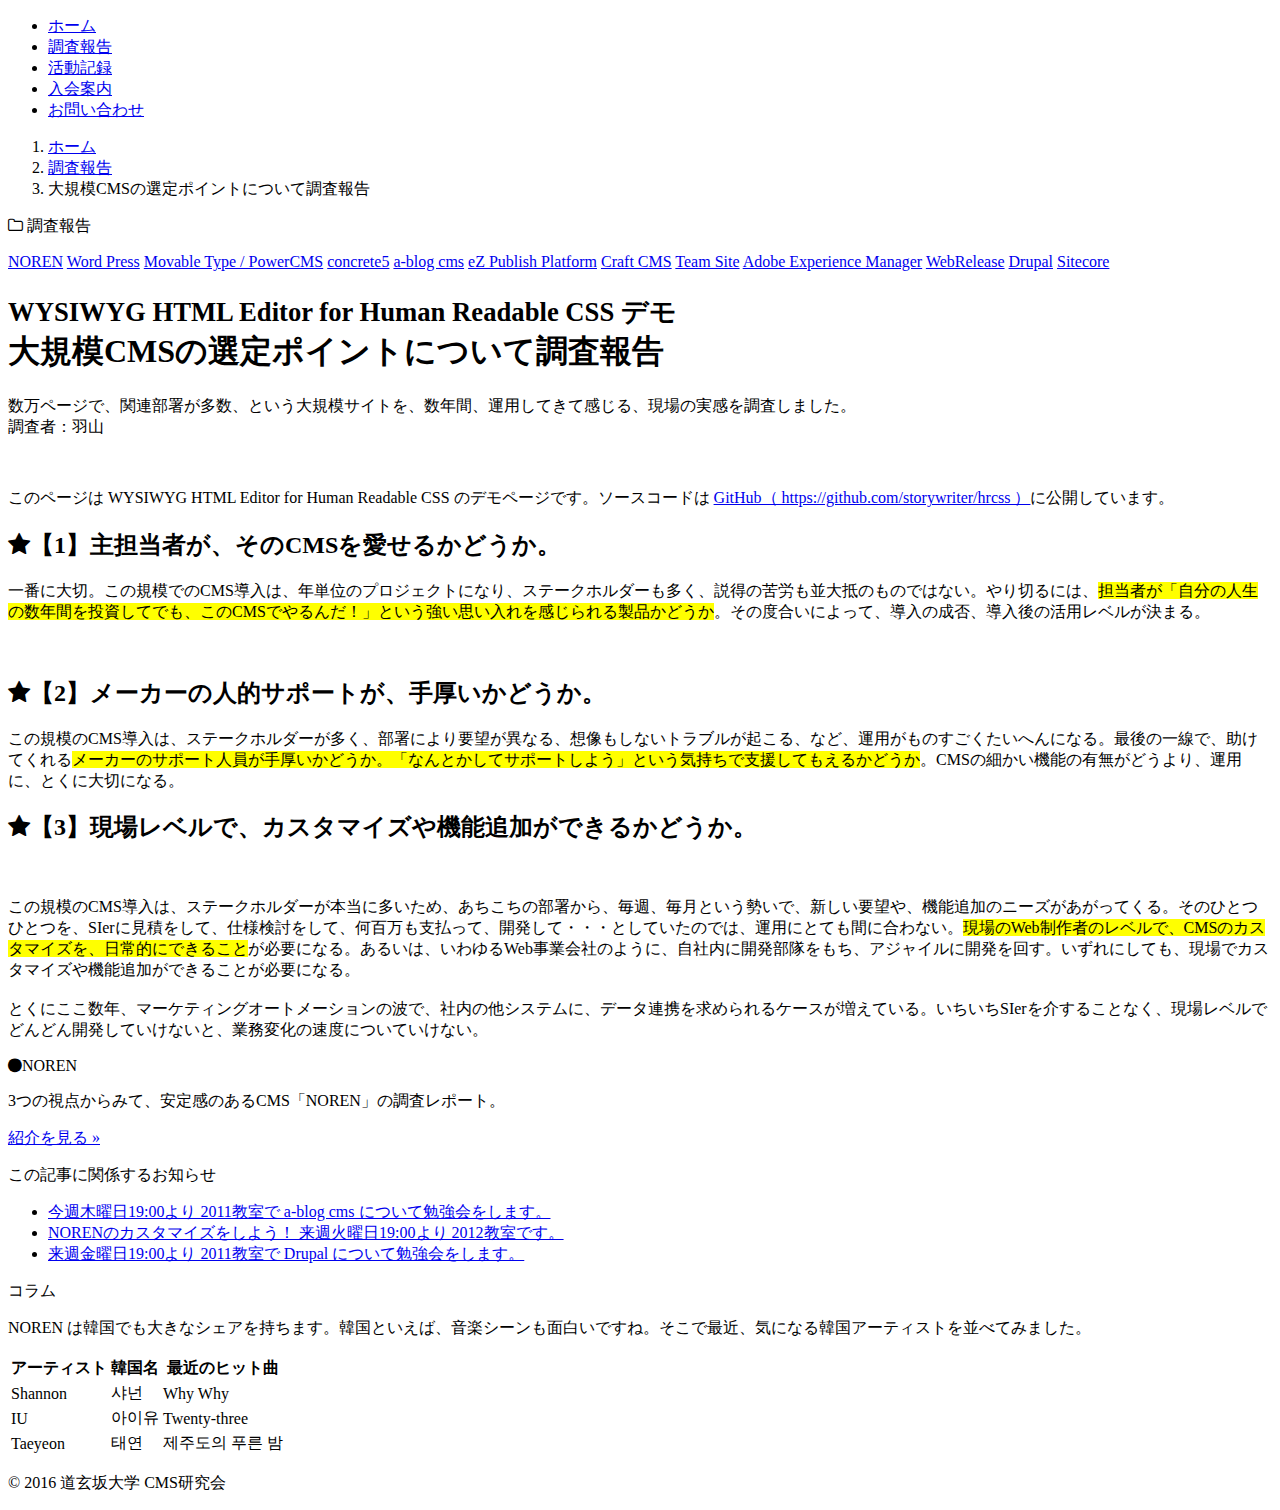
==== src/index.html @ fd547f9a "ユーザーコンポーネントを、そのままコンポーネント集として見えるように整えた" ====
<!DOCTYPE html>
<html lang="ja">
<head>
	<meta charset="utf-8">
	<meta http-equiv="X-UA-Compatible" content="IE=edge,chrome=1">
	<meta name="viewport" content="width=device-width, initial-scale=1"><!-- user-scalable=no は指定しない。ピンチアウトができないと、縮小された画像などの文字が潰れたとき、情報を得るすべがなくなる -->
	<meta name="description" content="">
	<meta name="keywords" content=""><!-- meta keywords は、現在はSEO効果は無いため、空にするか、ターゲットキーワード1つにする -->
	<title>Human Readable CSS</title>

	<!-- ファビコン -->
	<link href="/favicon.ico" rel="shortcut icon" type="image/vnd.microsoft.icon">

	<!-- 依存ライブラリの読み込み -->
	<!-- jQuery -->
	<script src="https://ajax.googleapis.com/ajax/libs/jquery/1.11.3/jquery.min.js"></script>

	<!-- jQuery UI -->
	<link rel="stylesheet" href="https://ajax.googleapis.com/ajax/libs/jqueryui/1.11.4/themes/smoothness/jquery-ui.css">
	<script src="https://ajax.googleapis.com/ajax/libs/jqueryui/1.11.4/jquery-ui.min.js"></script>

	<!-- Bootstrap -->
	<!-- Latest compiled and minified CSS -->
	<link rel="stylesheet" href="https://maxcdn.bootstrapcdn.com/bootstrap/3.3.6/css/bootstrap.min.css" integrity="sha384-1q8mTJOASx8j1Au+a5WDVnPi2lkFfwwEAa8hDDdjZlpLegxhjVME1fgjWPGmkzs7" crossorigin="anonymous">
	<!-- Optional theme -->
	<link rel="stylesheet" href="https://maxcdn.bootstrapcdn.com/bootstrap/3.3.6/css/bootstrap-theme.min.css" integrity="sha384-fLW2N01lMqjakBkx3l/M9EahuwpSfeNvV63J5ezn3uZzapT0u7EYsXMjQV+0En5r" crossorigin="anonymous">
	<!-- Latest compiled and minified JavaScript -->
	<script src="https://maxcdn.bootstrapcdn.com/bootstrap/3.3.6/js/bootstrap.min.js" integrity="sha384-0mSbJDEHialfmuBBQP6A4Qrprq5OVfW37PRR3j5ELqxss1yVqOtnepnHVP9aJ7xS" crossorigin="anonymous"></script>

	<!-- Font Awesome -->
	<link rel="stylesheet" href="https://maxcdn.bootstrapcdn.com/font-awesome/4.5.0/css/font-awesome.min.css">



	<!-- Human Readable CSS -->
	<link rel="stylesheet" href="css/hrcss-wysiwyg-editor.css">
	<script>jQuery.noConflict();</script>
	<script src="js/hrcss-wysiwyg-editor.js"></script>

</head>

<body>
<div class="container">

  <!-- Site Header -->
  <div class="masthead">
    <nav>
      <ul class="nav nav-justified">
        <li><a href="#">ホーム</a></li>
        <li class="active"><a href="#">調査報告</a></li>
        <li><a href="#">活動記録</a></li>
        <li><a href="#">入会案内</a></li>
        <li><a href="#">お問い合わせ</a></li>
      </ul>
    </nav>
  </div>


  <!-- Layout -->
  <nav>
    <ol class="breadcrumb">
      <li><a href="#">ホーム</a></li>
      <li><a href="#">調査報告</a></li>
      <li class="active">大規模CMSの選定ポイントについて調査報告</li>
    </ol>
  </nav>


  <!-- Layout -->
  <div class="row">


    <div class="col-sm-3 sidebar">

      <nav>
        <p class="lead nav-title"><i class="fa fa-folder-o"></i> 調査報告</p>
        <div class="list-group">
          <a href="#" class="list-group-item active">NOREN</a>
          <a href="#" class="list-group-item">Word Press</a>
          <a href="#" class="list-group-item">Movable Type / PowerCMS</a>
          <a href="#" class="list-group-item">concrete5</a>
          <a href="#" class="list-group-item">a-blog cms</a>
          <a href="#" class="list-group-item">eZ Publish Platform</a>
          <a href="#" class="list-group-item">Craft CMS</a>
          <a href="#" class="list-group-item">Team Site</a>
          <a href="#" class="list-group-item">Adobe Experience Manager</a>
          <a href="#" class="list-group-item">WebRelease</a>
          <a href="#" class="list-group-item">Drupal</a>
          <a href="#" class="list-group-item">Sitecore</a>
        </div><!-- / .list-group -->
      </nav>

    </div><!-- / .col-sm-3 .sidebar -->


    <div class="col-sm-8 col-sm-offset-1 main">

      <h1 class="( -editable )"><small>WYSIWYG HTML Editor for Human Readable CSS デモ</small><br>大規模CMSの選定ポイントについて調査報告</h1>
      <p class="lead ( -editable )">数万ページで、関連部署が多数、という大規模サイトを、数年間、運用してきて感じる、現場の実感を調査しました。<br>調査者：羽山</p>
      <p><img src="http://noren.jp/noren.png" alt="" class="img-responsive ( -attribute:src )"></p>
      <p class="( -editable )">このページは WYSIWYG HTML Editor for Human Readable CSS のデモページです。ソースコードは <a href="https://github.com/storywriter/hrcss" target="_blank">GitHub（ https://github.com/storywriter/hrcss ）</a>に公開しています。</p>

      <div class="row ( -wysiwyg )">

        <h2 class="text-primary ( -block )"><i class="fa fa-star ( -attribute:class )"></i><span class="( -editable )">【1】主担当者が、そのCMSを愛せるかどうか。</span></h2>


        <div class="row ( -block )">
      	  <div class="col-sm-8">
      		  <p class="( -element -editable )">一番に大切。この規模でのCMS導入は、年単位のプロジェクトになり、ステークホルダーも多く、説得の苦労も並大抵のものではない。やり切るには、<mark>担当者が「自分の人生の数年間を投資してでも、このCMSでやるんだ！」という強い思い入れを感じられる製品かどうか</mark>。その度合いによって、導入の成否、導入後の活用レベルが決まる。</p>
      	  </div>
          <div class="col-sm-4">
            <img src="http://hermie.jp/20150627-hermie/15-a-4.png" alt="" class="img-responsive ( -attribute:src )">
          </div>
      	</div>


        <h2 class="text-primary ( -block )"><i class="fa fa-star ( -attribute:class )"></i><span class="( -editable )">【2】メーカーの人的サポートが、手厚いかどうか。</span></h2>

     
        <p class="( -element -editable )">この規模のCMS導入は、ステークホルダーが多く、部署により要望が異なる、想像もしないトラブルが起こる、など、運用がものすごくたいへんになる。最後の一線で、助けてくれる<mark>メーカーのサポート人員が手厚いかどうか。「なんとかしてサポートしよう」という気持ちで支援してもえるかどうか</mark>。CMSの細かい機能の有無がどうより、運用に、とくに大切になる。</p>


        <h2 class="text-primary ( -block )"><i class="fa fa-star ( -attribute:class )"></i><span class="( -editable )">【3】現場レベルで、カスタマイズや機能追加ができるかどうか。</span></h2>

        <div class="row ( -block )">
          <div class="col-sm-4">
            <img src="http://hermie.jp/20151008-hermie/27-2.png" alt="" class="img-responsive ( -attribute:src )">
          </div>
          <div class="col-sm-8">
            <p class="( -element -editable )">この規模のCMS導入は、ステークホルダーが本当に多いため、あちこちの部署から、毎週、毎月という勢いで、新しい要望や、機能追加のニーズがあがってくる。そのひとつひとつを、SIerに見積をして、仕様検討をして、何百万も支払って、開発して・・・としていたのでは、運用にとても間に合わない。<mark>現場のWeb制作者のレベルで、CMSのカスタマイズを、日常的にできること</mark>が必要になる。あるいは、いわゆるWeb事業会社のように、自社内に開発部隊をもち、アジャイルに開発を回す。いずれにしても、現場でカスタマイズや機能追加ができることが必要になる。<br><br>とくにここ数年、マーケティングオートメーションの波で、社内の他システムに、データ連携を求められるケースが増えている。いちいちSIerを介することなく、現場レベルでどんどん開発していけないと、業務変化の速度についていけない。</p>
          </div>
        </div>


    	  <div class="panel panel-default ( -block )">
    	  	<div class="panel-body">
      		  <p class="lead"><i class="fa fa-circle ( -attribute:class )"></i><span class="( -editable )">NOREN</span></p>
      		  <p class="( -element -editable )">3つの視点からみて、安定感のあるCMS「NOREN」の調査レポート。</p>
      		  <p><a class="btn btn-primary ( -attribute:href )" href="#" role="button">紹介を見る &raquo;</a></p>
    		  </div>
    	  </div>


        <div class="well ( -block )">
          <p class="lead">この記事に関係するお知らせ</p>
          <ul class="well-ul ( -include:well-li )">
            <li class="well-li ( -element -parent:well-ul )"><a href="#" class="( -editable -attribute:href )">今週木曜日19:00より 2011教室で a-blog cms について勉強会をします。</a></li>
            <li class="well-li ( -element -parent:well-ul )"><a href="#" class="( -editable -attribute:href )">NORENのカスタマイズをしよう！ 来週火曜日19:00より 2012教室です。</a></li>
            <li class="well-li ( -element -parent:well-ul )"><a href="#" class="( -editable -attribute:href )">来週金曜日19:00より 2011教室で Drupal について勉強会をします。</a></li>
        </ul>
        </div>


        <div class="panel panel-default ( -block )">
          <div class="panel-body">
            <p class="lead ( -editable )">コラム</p>
            <p class="( -editable )">NOREN は韓国でも大きなシェアを持ちます。韓国といえば、音楽シーンも面白いですね。そこで最近、気になる韓国アーティストを並べてみました。</p>
            <table class="table">
              <tr>
                <th>アーティスト</th>
                <th>韓国名</th>
                <th>最近のヒット曲</th>
              </tr>
              <tr>
                <td>Shannon</td>
                <td>샤넌</td>
                <td>Why Why</td>
              </tr>
              <tr>
                <td>IU</td>
                <td>아이유</td>
                <td>Twenty-three</td>
              </tr>
              <tr>
                <td>Taeyeon</td>
                <td>태연</td>
                <td>제주도의 푸른 밤</td>
              </tr>
            </table>
          </div>
        </div>



      </div><!-- / .row .-wysiwyg -->

    </div><!-- / .col-sm-8 .main -->

  </div><!-- / Layout .row -->


  <!-- Site Footer -->
  <footer class="footer">
    <p class="text-center">&copy; 2016 道玄坂大学 CMS研究会</p>
  </footer>

</div><!-- /.container -->

</body>
</html>
---- src/css/hrcss-wysiwyg-editor.css ----
@charset "utf-8";

/* 
	WYSIWYG HTML Editor for Human Readable CSS
	last Update: 2016/4/30 @storywriter
*/

/*
	コーディングスタイル（コーディング規約）：
		CSSのコーディングスタイルは Google HTML/CSS Style Guide にしたがってください。
		Google HTML/CSS Style Guide : http://google-styleguide.googlecode.com/svn/trunk/htmlcssguide.xml
*/

/*
	マージン：
		Bootstrap にしたがって「下マージン」で統一します。
*/


/* WYSIWYG HTML Editor */

.hrcss-picker {
	background: #fefefe;
	border-bottom: 1px solid #ccc;
	box-shadow: 0 3px 3px #999;
	display: block;
	line-height: 1.5em;
	font-size: 16px;
	font-weight: normal;
	letter-spacing: 0;
	left: 0;
	min-height: 80px;
	padding: 10px;
	position: fixed;
	top: 0;
	text-decoration: none;
	width: 100%;
	z-index: 2040;
}

.hrcss-picker:after {
  clear: both;
  content: "";
  display: block;
}

.hrcss-picker .hrcss-picker-control {
	float: right;
	text-align: center;
}
.hrcss-picker .hrcss-picker-control button {
	width: 120px;
}

.hrcss-picker .hrcss-picker-tab {
	float: left;
}
.hrcss-picker .hrcss-picker-tab .hrcss-picker-tab-panes {
	margin-bottom: 10px;
}
.hrcss-picker .hrcss-picker-tab .hrcss-tab-pane {
	border: 1px solid #ccc;
	display: inline-block;
	padding: 5px 10px;
}
.hrcss-picker .hrcss-picker-tab .hrcss-tab-pane:hover,
.hrcss-picker .hrcss-picker-tab .hrcss-tab-pane:active,
.hrcss-picker .hrcss-picker-tab .hrcss-tab-pane.active {
	background: #eee;
}
.hrcss-picker .hrcss-picker-tab .hrcss-tab-pane:first-child {
	border-radius: 4px 0 0 4px;
}
.hrcss-picker .hrcss-picker-tab .hrcss-tab-pane:last-child {
	border-radius: 0 4px 4px 0;
}
.hrcss-picker .hrcss-picker-tab .hrcss-tab-component {
	border: 1px solid #ccc;
	border-radius: 4px;
	display: inline-block;
	padding: 10px;
	text-align: center;	
}
.hrcss-picker .hrcss-picker-tab .hrcss-tab-component span {
	display: block;
}
.hrcss-picker .hrcss-picker-tab .hrcss-tab-component img {
	border: 1px solid #ccc;
	border-radius: 4px;
}


/* jQuery Sortable Placeholder & Helper */

.hrcss-sortable-placeholder {
	background: #eef;
}
.hrcss-picker .hrcss-sortable-placeholder {
	background: transparent;
	display: inline-block;
	height: 1px !important;
}

/* focus & hover */

.hrcss-hover {
	outline: 1px solid #99f;
	outline-offset: -1px;
	z-index: 2020;
}
.hrcss-hover-bold {
	outline: 3px solid #99f;
	outline-offset: -3px;
	z-index: 2020;
}
.hrcss-focus {
	outline: 3px solid #9fc;
	outline-offset: -3px;
	z-index: 2030; /* hoverより強い */
}

/* EditInPlace */

/* EditInPlace : TextArea */

.hrcss-editInPlace-textarea {
	background: #fff;
	border: 2px solid #9fc;
	padding: 3px;
}

/* EditInPlace : Dialog */

.hrcss-editInPlace-dialog {
	background: #ffe;
	border: 2px solid #9fc;
	box-shadow: 3px 3px 3px #999; 
	color: #333;
	display: block;
	line-height: 1.5em;
	font-size: 16px;
	font-weight: normal;
	letter-spacing: 0;
	padding: 10px;
	position: absolute;
	text-decoration: none;
	z-index: 2030;
}

.hrcss-editInPlace-dialog button,
.hrcss-editInPlace-dialog input,
.hrcss-editInPlace-dialog textarea {
	font-size: 1.0em;
}

.hrcss-editInPlace-dialog img {
	vertical-align: middle;
}

.hrcss-editInPlace-dialog .hrcss-editInPlace-control {
	text-align: left; /* 画面外にはみ出しても、操作ボタンが左にあるように */
}

.hrcss-editInPlace-dialog .hrcss-editInPlace-attrTable {
	margin-bottom: 10px;
}
.hrcss-editInPlace-dialog .hrcss-editInPlace-attrTable input {
	background: #fff;
	margin-left: 10px;
	min-width: 360px;
	padding: 3px;
}



.hrcss-overlay {
	background: #999;
	background: rgba( 153, 153, 153, 0.5 );
	height: 100%;
	left: 0;
	top: 0;
	position: fixed;
	width: 100%;
	z-index: 10090;
}

.hrcss-dialog {
	background: #ffe;
	border: 2px solid #9fc;
	border-radius: 6px;
	box-shadow: 3px 3px 3px #999;
	display: block;
	line-height: 1.5em;
	font-size: 16px;
	padding: 10px;
	position: fixed;
	min-width: 300px;
	z-index: 10100;
}
.hrcss-dialog .hrcss-dialog-message {
	margin-bottom: 20px;
}
.hrcss-dialog .hrcss-dialog-control {
	text-align: center;
}
.hrcss-dialog .hrcss-dialog-control button {
	width: 120px;
}

.hrcss-alert {
	background: #ffe;
	border: 2px solid #9fc;
	border-radius: 6px;
	box-shadow: 3px 3px 3px #999;
	display: block;
	line-height: 1.5em;
	font-size: 16px;
	padding: 10px;
	position: fixed;
	min-width: 300px;
	z-index: 10100;
}
.hrcss-alert .hrcss-alert-message {
	margin-bottom: 20px;
}
.hrcss-alert .hrcss-alert-control {
	text-align: center;
}
.hrcss-alert .hrcss-alert-control button {
	width: 120px;
}
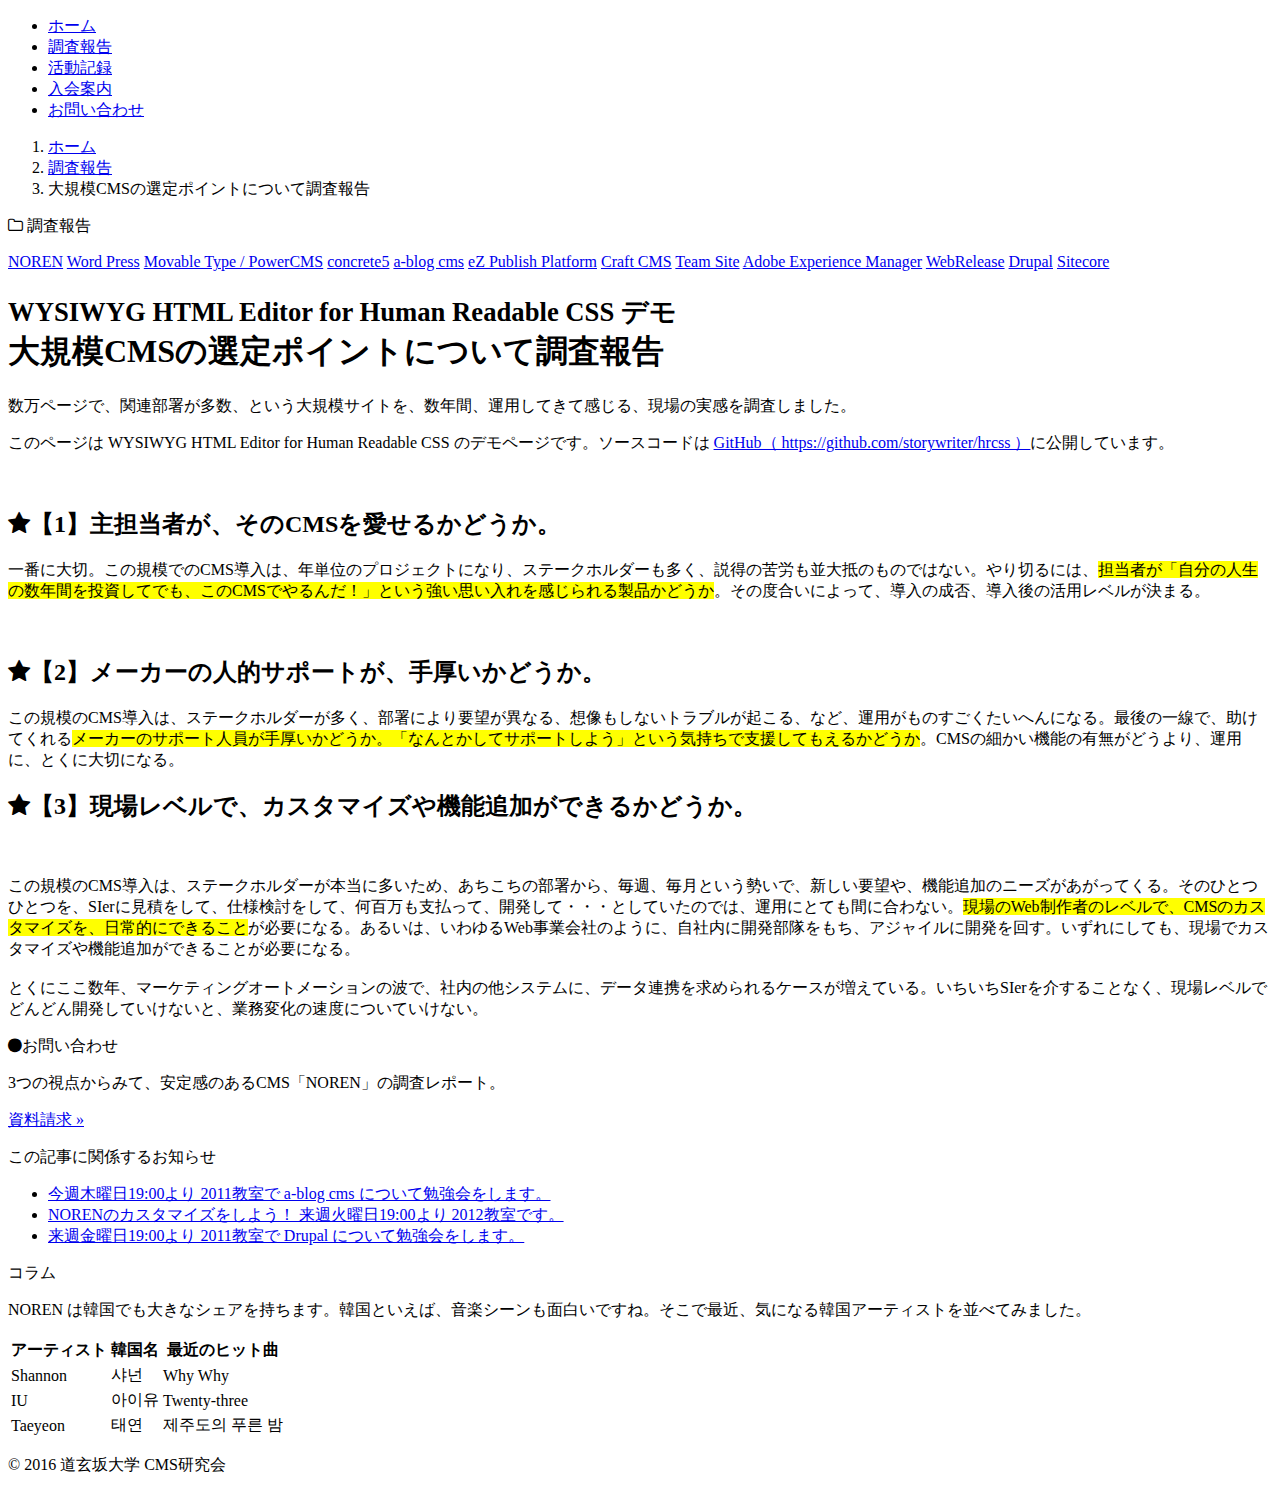
==== commit 22a3f6ba: "画像大コンポーネントと資料請求コンポーネントを作成" ====
--- a/src/index.html
+++ b/src/index.html
@@ -96,11 +96,14 @@
     <div class="col-sm-8 col-sm-offset-1 main">
 
       <h1 class="( -editable )"><small>WYSIWYG HTML Editor for Human Readable CSS デモ</small><br>大規模CMSの選定ポイントについて調査報告</h1>
-      <p class="lead ( -editable )">数万ページで、関連部署が多数、という大規模サイトを、数年間、運用してきて感じる、現場の実感を調査しました。<br>調査者：羽山</p>
-      <p><img src="http://noren.jp/noren.png" alt="" class="img-responsive ( -attribute:src )"></p>
+
+      <p class="lead ( -editable )">数万ページで、関連部署が多数、という大規模サイトを、数年間、運用してきて感じる、現場の実感を調査しました。</p>
+
       <p class="( -editable )">このページは WYSIWYG HTML Editor for Human Readable CSS のデモページです。ソースコードは <a href="https://github.com/storywriter/hrcss" target="_blank">GitHub（ https://github.com/storywriter/hrcss ）</a>に公開しています。</p>
 
       <div class="row ( -wysiwyg )">
+
+        <p class="( -block )"><img src="http://noren.jp/noren.png" alt="" class="img-responsive ( -attribute:src )"></p>
 
         <h2 class="text-primary ( -block )"><i class="fa fa-star ( -attribute:class )"></i><span class="( -editable )">【1】主担当者が、そのCMSを愛せるかどうか。</span></h2>
 
@@ -135,9 +138,9 @@
 
     	  <div class="panel panel-default ( -block )">
     	  	<div class="panel-body">
-      		  <p class="lead"><i class="fa fa-circle ( -attribute:class )"></i><span class="( -editable )">NOREN</span></p>
+      		  <p class="lead"><i class="fa fa-circle ( -attribute:class )"></i><span class="( -editable )">お問い合わせ</span></p>
       		  <p class="( -element -editable )">3つの視点からみて、安定感のあるCMS「NOREN」の調査レポート。</p>
-      		  <p><a class="btn btn-primary ( -attribute:href )" href="#" role="button">紹介を見る &raquo;</a></p>
+      		  <p><a class="btn btn-primary ( -attribute:href )" href="#" role="button">資料請求 &raquo;</a></p>
     		  </div>
     	  </div>
 
--- a/src/css/hrcss-wysiwyg-editor.css
+++ b/src/css/hrcss-wysiwyg-editor.css
@@ -2,7 +2,6 @@
 
 /* 
 	WYSIWYG HTML Editor for Human Readable CSS
-	last Update: 2016/4/30 @storywriter
 */
 
 /*
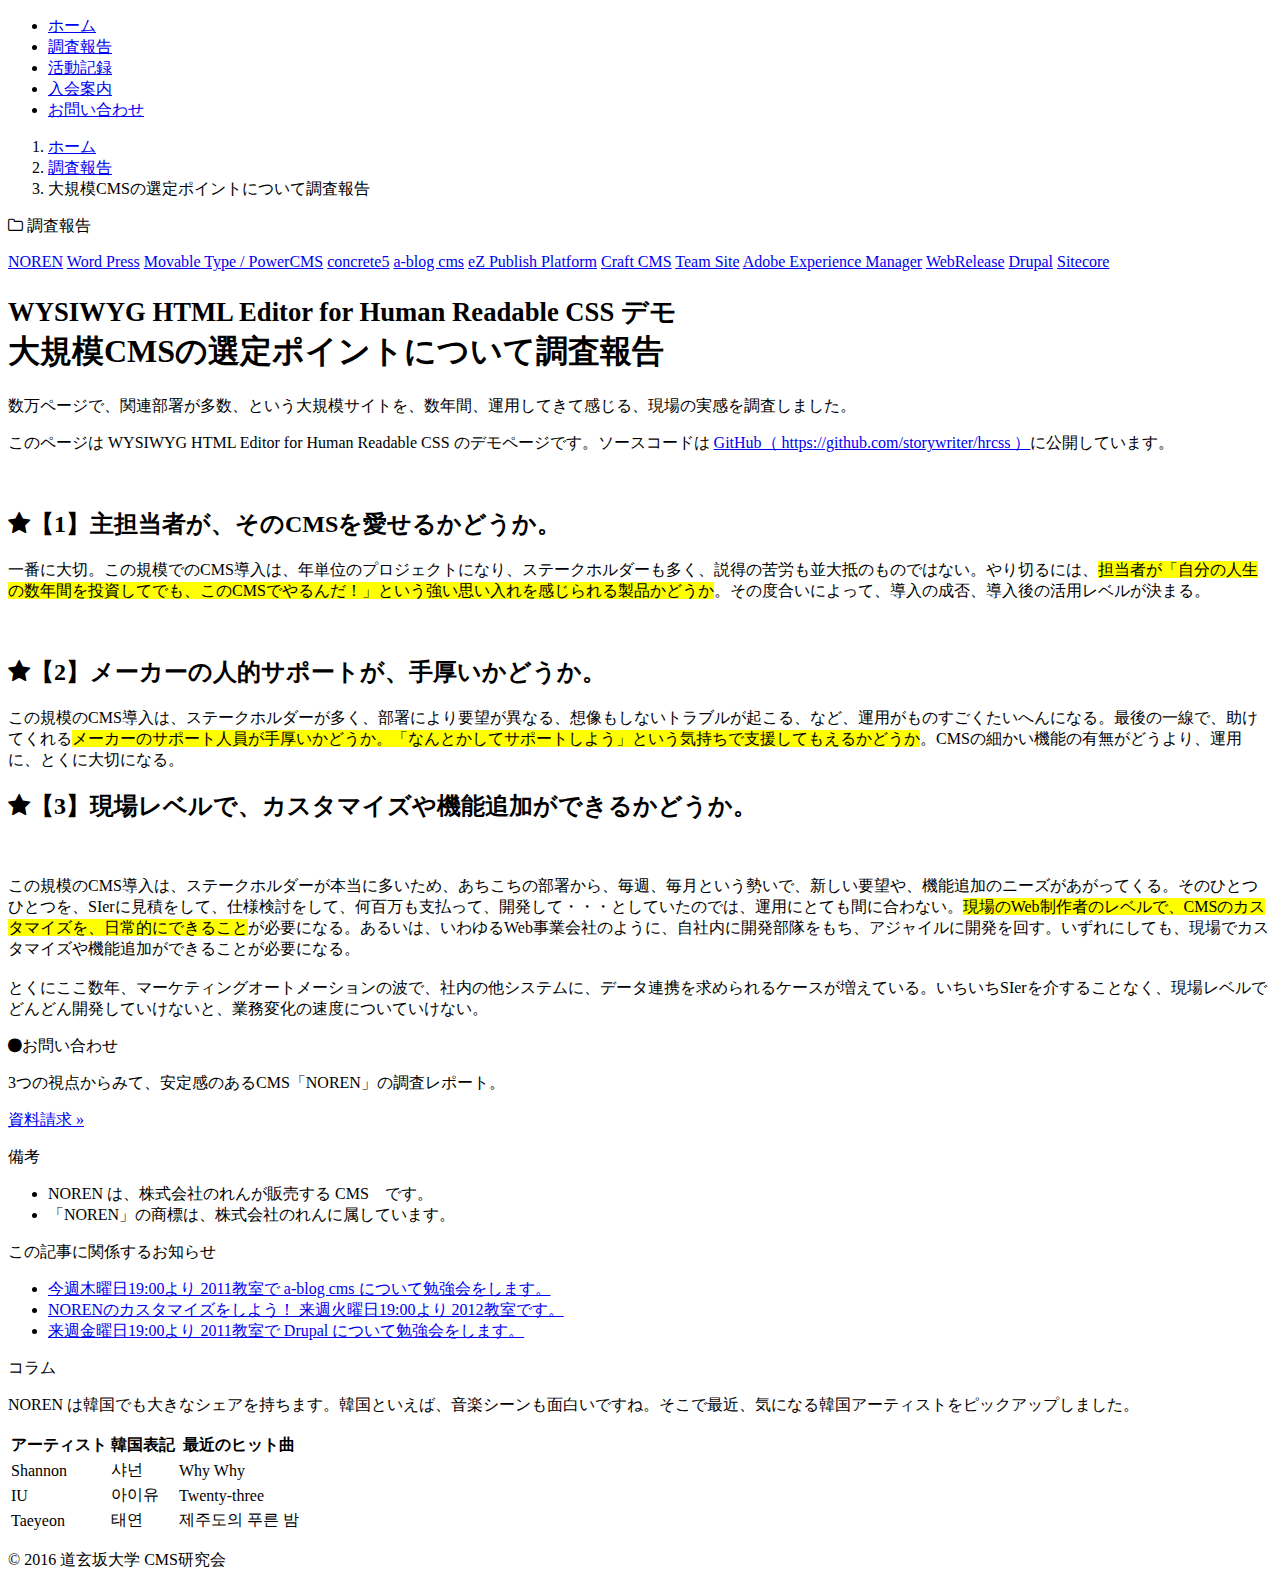
==== commit ff16908a: "コンポーネントのサムネイルを作成" ====
--- a/src/index.html
+++ b/src/index.html
@@ -34,7 +34,6 @@
 
 	<!-- Human Readable CSS -->
 	<link rel="stylesheet" href="css/hrcss-wysiwyg-editor.css">
-	<script>jQuery.noConflict();</script>
 	<script src="js/hrcss-wysiwyg-editor.js"></script>
 
 </head>
@@ -99,7 +98,7 @@
 
       <p class="lead ( -editable )">数万ページで、関連部署が多数、という大規模サイトを、数年間、運用してきて感じる、現場の実感を調査しました。</p>
 
-      <p class="( -editable )">このページは WYSIWYG HTML Editor for Human Readable CSS のデモページです。ソースコードは <a href="https://github.com/storywriter/hrcss" target="_blank">GitHub（ https://github.com/storywriter/hrcss ）</a>に公開しています。</p>
+      <p>このページは WYSIWYG HTML Editor for Human Readable CSS のデモページです。ソースコードは <a href="https://github.com/storywriter/hrcss" target="_blank">GitHub（ https://github.com/storywriter/hrcss ）</a>に公開しています。</p>
 
       <div class="row ( -wysiwyg )">
 
@@ -145,40 +144,51 @@
     	  </div>
 
 
+        <div class="panel panel-default ( -block )">
+          <div class="panel-body">
+            <p class="lead ( -editable )">備考</p>
+            <ul class="( -list )">
+              <li class="( -listitem )">NOREN は、株式会社のれんが販売する CMS　です。</li>
+              <li class="( -listitem )">「NOREN」の商標は、株式会社のれんに属しています。</li>
+            </ul>
+          </div>
+        </div>
+
+
         <div class="well ( -block )">
           <p class="lead">この記事に関係するお知らせ</p>
-          <ul class="well-ul ( -include:well-li )">
-            <li class="well-li ( -element -parent:well-ul )"><a href="#" class="( -editable -attribute:href )">今週木曜日19:00より 2011教室で a-blog cms について勉強会をします。</a></li>
-            <li class="well-li ( -element -parent:well-ul )"><a href="#" class="( -editable -attribute:href )">NORENのカスタマイズをしよう！ 来週火曜日19:00より 2012教室です。</a></li>
-            <li class="well-li ( -element -parent:well-ul )"><a href="#" class="( -editable -attribute:href )">来週金曜日19:00より 2011教室で Drupal について勉強会をします。</a></li>
-        </ul>
+          <ul class="well-ul ( -list -include:well-li )">
+            <li class="well-li ( -listitem -parent:well-ul )"><a href="#" class="( -editable -attribute:href )">今週木曜日19:00より 2011教室で a-blog cms について勉強会をします。</a></li>
+            <li class="well-li ( -listitem -parent:well-ul )"><a href="#" class="( -editable -attribute:href )">NORENのカスタマイズをしよう！ 来週火曜日19:00より 2012教室です。</a></li>
+            <li class="well-li ( -listitem -parent:well-ul )"><a href="#" class="( -editable -attribute:href )">来週金曜日19:00より 2011教室で Drupal について勉強会をします。</a></li>
+          </ul>
         </div>
 
 
         <div class="panel panel-default ( -block )">
           <div class="panel-body">
             <p class="lead ( -editable )">コラム</p>
-            <p class="( -editable )">NOREN は韓国でも大きなシェアを持ちます。韓国といえば、音楽シーンも面白いですね。そこで最近、気になる韓国アーティストを並べてみました。</p>
-            <table class="table">
-              <tr>
-                <th>アーティスト</th>
-                <th>韓国名</th>
-                <th>最近のヒット曲</th>
-              </tr>
-              <tr>
-                <td>Shannon</td>
-                <td>샤넌</td>
-                <td>Why Why</td>
-              </tr>
-              <tr>
-                <td>IU</td>
-                <td>아이유</td>
-                <td>Twenty-three</td>
-              </tr>
-              <tr>
-                <td>Taeyeon</td>
-                <td>태연</td>
-                <td>제주도의 푸른 밤</td>
+            <p class="( -editable )">NOREN は韓国でも大きなシェアを持ちます。韓国といえば、音楽シーンも面白いですね。そこで最近、気になる韓国アーティストをピックアップしました。</p>
+            <table class="table ( -element -table )">
+              <tr class="( -tr )">
+                <th class="( -td )"><span class="( -element -editable )">アーティスト</span></th>
+                <th class="( -td )"><span class="( -element -editable )">韓国表記</span></th>
+                <th class="( -td )"><span class="( -element -editable )">最近のヒット曲</span></th>
+              </tr>
+              <tr class="( -tr )">
+                <td class="( -td )"><span class="( -element -editable )">Shannon</span></td>
+                <td class="( -td )"><span class="( -element -editable )">샤넌</span></td>
+                <td class="( -td )"><span class="( -element -editable )">Why Why</span></td>
+              </tr>
+              <tr class="( -tr )">
+                <td class="( -td )"><span class="( -element -editable )">IU</span></td>
+                <td class="( -td )"><span class="( -element -editable )">아이유</span></td>
+                <td class="( -td )"><span class="( -element -editable )">Twenty-three</span></td>
+              </tr>
+              <tr class="( -tr )">
+                <td class="( -td )"><span class="( -element -editable )">Taeyeon</span></td>
+                <td class="( -td )"><span class="( -element -editable )">태연</span></td>
+                <td class="( -td )"><span class="( -element -editable )">제주도의 푸른 밤</span></td>
               </tr>
             </table>
           </div>
--- a/src/css/hrcss-wysiwyg-editor.css
+++ b/src/css/hrcss-wysiwyg-editor.css
@@ -56,6 +56,8 @@
 }
 .hrcss-picker .hrcss-picker-tab .hrcss-picker-tab-panes {
 	margin-bottom: 10px;
+	overflow-x: scroll;
+	white-space: nowrap;
 }
 .hrcss-picker .hrcss-picker-tab .hrcss-tab-pane {
 	border: 1px solid #ccc;
@@ -73,6 +75,10 @@
 .hrcss-picker .hrcss-picker-tab .hrcss-tab-pane:last-child {
 	border-radius: 0 4px 4px 0;
 }
+.hrcss-picker .hrcss-picker-tab .hrcss-picker-tab-content {
+	overflow-x: scroll;
+	white-space: nowrap;
+}
 .hrcss-picker .hrcss-picker-tab .hrcss-tab-component {
 	border: 1px solid #ccc;
 	border-radius: 4px;
@@ -103,13 +109,8 @@
 /* focus & hover */
 
 .hrcss-hover {
-	outline: 1px solid #99f;
-	outline-offset: -1px;
-	z-index: 2020;
-}
-.hrcss-hover-bold {
-	outline: 3px solid #99f;
-	outline-offset: -3px;
+	outline: 2px solid #99f;
+	outline-offset: -2px;
 	z-index: 2020;
 }
 .hrcss-focus {
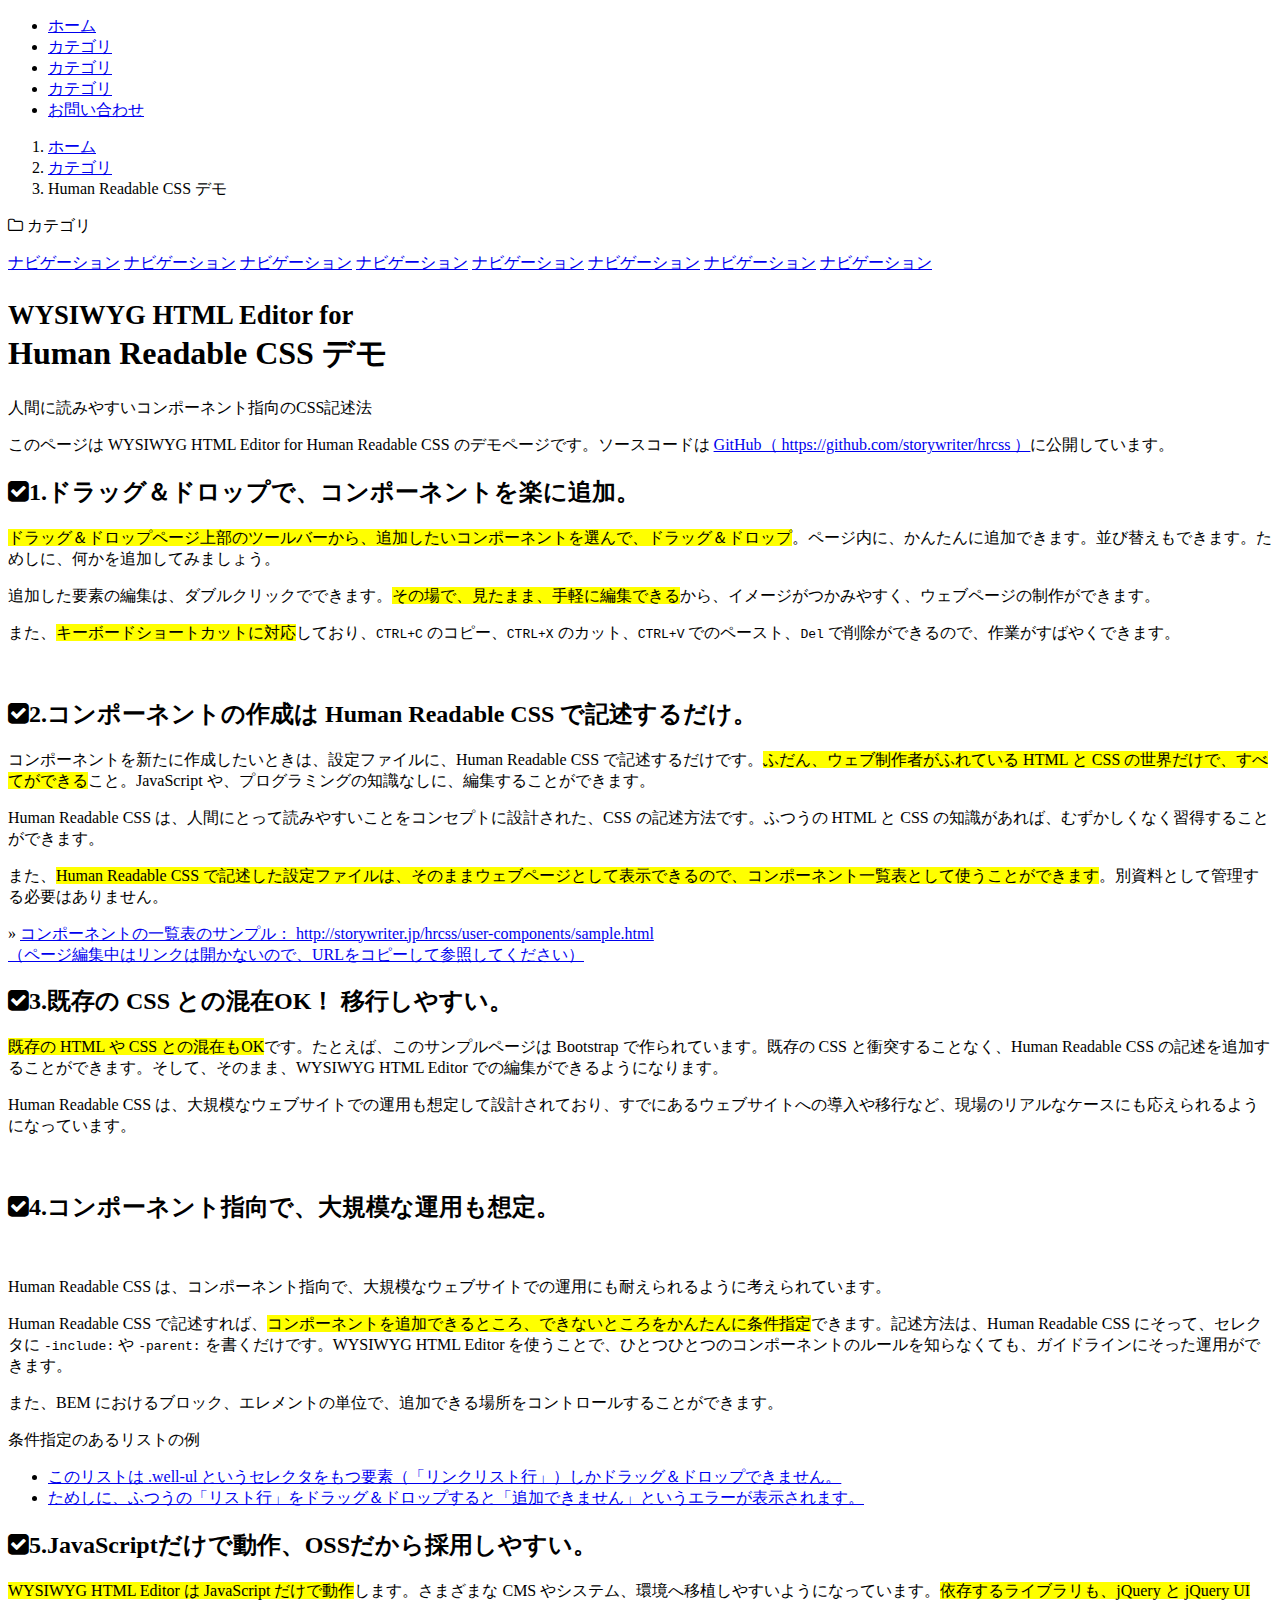
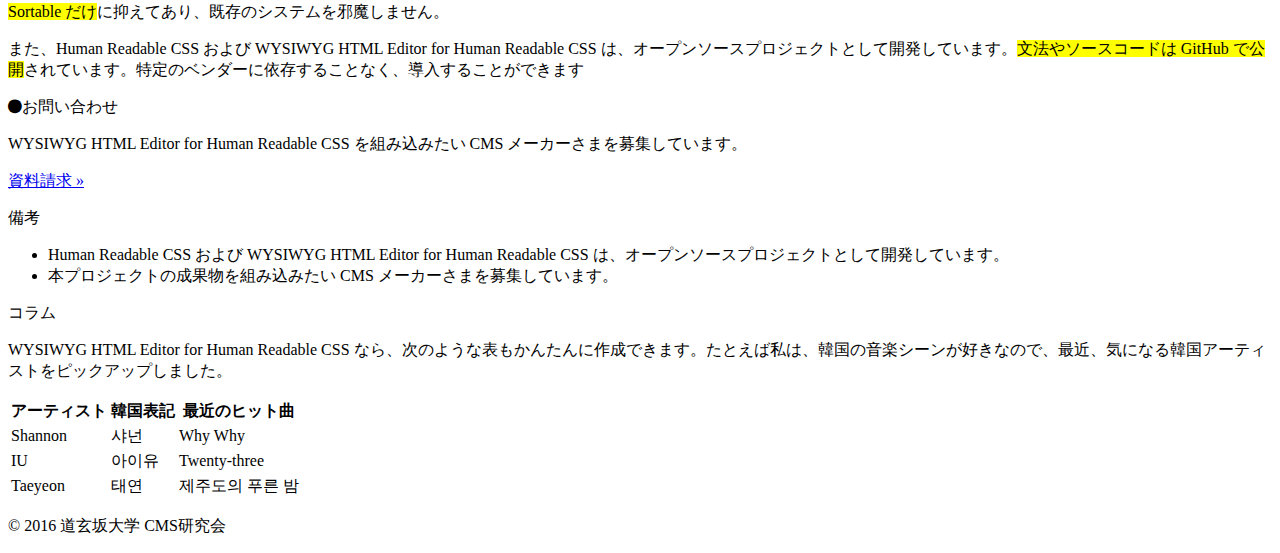
==== commit 95fb34aa: "Issue #7 と #10 まわりの調整" ====
--- a/src/index.html
+++ b/src/index.html
@@ -46,9 +46,9 @@
     <nav>
       <ul class="nav nav-justified">
         <li><a href="#">ホーム</a></li>
-        <li class="active"><a href="#">調査報告</a></li>
-        <li><a href="#">活動記録</a></li>
-        <li><a href="#">入会案内</a></li>
+        <li class="active"><a href="#">カテゴリ</a></li>
+        <li><a href="#">カテゴリ</a></li>
+        <li><a href="#">カテゴリ</a></li>
         <li><a href="#">お問い合わせ</a></li>
       </ul>
     </nav>
@@ -59,8 +59,8 @@
   <nav>
     <ol class="breadcrumb">
       <li><a href="#">ホーム</a></li>
-      <li><a href="#">調査報告</a></li>
-      <li class="active">大規模CMSの選定ポイントについて調査報告</li>
+      <li><a href="#">カテゴリ</a></li>
+      <li class="active">Human Readable CSS デモ</li>
     </ol>
   </nav>
 
@@ -72,20 +72,16 @@
     <div class="col-sm-3 sidebar">
 
       <nav>
-        <p class="lead nav-title"><i class="fa fa-folder-o"></i> 調査報告</p>
+        <p class="lead nav-title"><i class="fa fa-folder-o"></i> カテゴリ</p>
         <div class="list-group">
-          <a href="#" class="list-group-item active">NOREN</a>
-          <a href="#" class="list-group-item">Word Press</a>
-          <a href="#" class="list-group-item">Movable Type / PowerCMS</a>
-          <a href="#" class="list-group-item">concrete5</a>
-          <a href="#" class="list-group-item">a-blog cms</a>
-          <a href="#" class="list-group-item">eZ Publish Platform</a>
-          <a href="#" class="list-group-item">Craft CMS</a>
-          <a href="#" class="list-group-item">Team Site</a>
-          <a href="#" class="list-group-item">Adobe Experience Manager</a>
-          <a href="#" class="list-group-item">WebRelease</a>
-          <a href="#" class="list-group-item">Drupal</a>
-          <a href="#" class="list-group-item">Sitecore</a>
+          <a href="#" class="list-group-item active">ナビゲーション</a>
+          <a href="#" class="list-group-item">ナビゲーション</a>
+          <a href="#" class="list-group-item">ナビゲーション</a>
+          <a href="#" class="list-group-item">ナビゲーション</a>
+          <a href="#" class="list-group-item">ナビゲーション</a>
+          <a href="#" class="list-group-item">ナビゲーション</a>
+          <a href="#" class="list-group-item">ナビゲーション</a>
+          <a href="#" class="list-group-item">ナビゲーション</a>
         </div><!-- / .list-group -->
       </nav>
 
@@ -94,51 +90,87 @@
 
     <div class="col-sm-8 col-sm-offset-1 main">
 
-      <h1 class="( -editable )"><small>WYSIWYG HTML Editor for Human Readable CSS デモ</small><br>大規模CMSの選定ポイントについて調査報告</h1>
-
-      <p class="lead ( -editable )">数万ページで、関連部署が多数、という大規模サイトを、数年間、運用してきて感じる、現場の実感を調査しました。</p>
+      <h1 class="( -editable )"><small>WYSIWYG HTML Editor for</small><br>Human Readable CSS デモ</h1>
+
+      <p class="lead ( -editable )">人間に読みやすいコンポーネント指向のCSS記述法</p>
 
       <p>このページは WYSIWYG HTML Editor for Human Readable CSS のデモページです。ソースコードは <a href="https://github.com/storywriter/hrcss" target="_blank">GitHub（ https://github.com/storywriter/hrcss ）</a>に公開しています。</p>
 
       <div class="row ( -wysiwyg )">
 
-        <p class="( -block )"><img src="http://noren.jp/noren.png" alt="" class="img-responsive ( -attribute:src )"></p>
-
-        <h2 class="text-primary ( -block )"><i class="fa fa-star ( -attribute:class )"></i><span class="( -editable )">【1】主担当者が、そのCMSを愛せるかどうか。</span></h2>
-
+
+        <h2 class="text-primary ( -block )"><i class="fa fa-check-square ( -attribute:class )"></i><span class="( -editable )">1.ドラッグ＆ドロップで、コンポーネントを楽に追加。</span></h2>
 
         <div class="row ( -block )">
       	  <div class="col-sm-8">
-      		  <p class="( -element -editable )">一番に大切。この規模でのCMS導入は、年単位のプロジェクトになり、ステークホルダーも多く、説得の苦労も並大抵のものではない。やり切るには、<mark>担当者が「自分の人生の数年間を投資してでも、このCMSでやるんだ！」という強い思い入れを感じられる製品かどうか</mark>。その度合いによって、導入の成否、導入後の活用レベルが決まる。</p>
+      		  <p class="( -element -editable )"><mark>ドラッグ＆ドロップページ上部のツールバーから、追加したいコンポーネントを選んで、ドラッグ＆ドロップ</mark>。ページ内に、かんたんに追加できます。並び替えもできます。ためしに、何かを追加してみましょう。</p>
+            <p class="( -element -editable )">追加した要素の編集は、ダブルクリックでできます。<mark>その場で、見たまま、手軽に編集できる</mark>から、イメージがつかみやすく、ウェブページの制作ができます。</p>
+            <p class="( -element -editable )">また、<mark>キーボードショートカットに対応</mark>しており、<kbd>CTRL+C</kbd> のコピー、<kbd>CTRL+X</kbd> のカット、<kbd>CTRL+V</kbd> でのペースト、<kbd>Del</kbd> で削除ができるので、作業がすばやくできます。</p>
       	  </div>
           <div class="col-sm-4">
+            <img src="http://hermie.jp/20150111-hermie/42-2.png" alt="" class="img-responsive ( -attribute:src )">
+          </div>
+      	</div>
+
+
+        <h2 class="text-primary ( -block )"><i class="fa fa-check-square ( -attribute:class )"></i><span class="( -editable )">2.コンポーネントの作成は Human Readable CSS で記述するだけ。</span></h2>
+
+        <div class="( -block )">
+          <p class="( -element -editable )">コンポーネントを新たに作成したいときは、設定ファイルに、Human Readable CSS で記述するだけです。<mark>ふだん、ウェブ制作者がふれている HTML と CSS の世界だけで、すべてができる</mark>こと。JavaScript や、プログラミングの知識なしに、編集することができます。</p>
+          <p class="( -element -editable )">Human Readable CSS は、人間にとって読みやすいことをコンセプトに設計された、CSS の記述方法です。ふつうの HTML と CSS の知識があれば、むずかしくなく習得することができます。</p>
+          <p class="( -element -editable )">また、<mark>Human Readable CSS で記述した設定ファイルは、そのままウェブページとして表示できるので、コンポーネント一覧表として使うことができます</mark>。別資料として管理する必要はありません。</p>
+        </div>
+
+        <div class="( -block )">
+          <p class="( -element )">» <a href="http://storywriter.jp/hrcss/user-components/sample.html" class="( -editable -attribute:href )">コンポーネントの一覧表のサンプル： http://storywriter.jp/hrcss/user-components/sample.html<br>（ページ編集中はリンクは開かないので、URLをコピーして参照してください）</a></p>
+        </div>
+
+        <h2 class="text-primary ( -block )"><i class="fa fa-check-square ( -attribute:class )"></i><span class="( -editable )">3.既存の CSS との混在OK！ 移行しやすい。</span></h2>
+
+        <div class="row ( -block )">
+          <div class="col-sm-8">
+            <p class="( -element -editable )"><mark>既存の HTML や CSS との混在もOK</mark>です。たとえば、このサンプルページは Bootstrap で作られています。既存の CSS と衝突することなく、Human Readable CSS の記述を追加することができます。そして、そのまま、WYSIWYG HTML Editor での編集ができるようになります。</p>
+            <p class="( -element -editable )">Human Readable CSS は、大規模なウェブサイトでの運用も想定して設計されており、すでにあるウェブサイトへの導入や移行など、現場のリアルなケースにも応えられるようになっています。</p>
+          </div>
+          <div class="col-sm-4">
             <img src="http://hermie.jp/20150627-hermie/15-a-4.png" alt="" class="img-responsive ( -attribute:src )">
           </div>
-      	</div>
-
-
-        <h2 class="text-primary ( -block )"><i class="fa fa-star ( -attribute:class )"></i><span class="( -editable )">【2】メーカーの人的サポートが、手厚いかどうか。</span></h2>
-
-     
-        <p class="( -element -editable )">この規模のCMS導入は、ステークホルダーが多く、部署により要望が異なる、想像もしないトラブルが起こる、など、運用がものすごくたいへんになる。最後の一線で、助けてくれる<mark>メーカーのサポート人員が手厚いかどうか。「なんとかしてサポートしよう」という気持ちで支援してもえるかどうか</mark>。CMSの細かい機能の有無がどうより、運用に、とくに大切になる。</p>
-
-
-        <h2 class="text-primary ( -block )"><i class="fa fa-star ( -attribute:class )"></i><span class="( -editable )">【3】現場レベルで、カスタマイズや機能追加ができるかどうか。</span></h2>
+        </div>
+
+
+        <h2 class="text-primary ( -block )"><i class="fa fa-check-square ( -attribute:class )"></i><span class="( -editable )">4.コンポーネント指向で、大規模な運用も想定。</span></h2>
 
         <div class="row ( -block )">
           <div class="col-sm-4">
             <img src="http://hermie.jp/20151008-hermie/27-2.png" alt="" class="img-responsive ( -attribute:src )">
           </div>
           <div class="col-sm-8">
-            <p class="( -element -editable )">この規模のCMS導入は、ステークホルダーが本当に多いため、あちこちの部署から、毎週、毎月という勢いで、新しい要望や、機能追加のニーズがあがってくる。そのひとつひとつを、SIerに見積をして、仕様検討をして、何百万も支払って、開発して・・・としていたのでは、運用にとても間に合わない。<mark>現場のWeb制作者のレベルで、CMSのカスタマイズを、日常的にできること</mark>が必要になる。あるいは、いわゆるWeb事業会社のように、自社内に開発部隊をもち、アジャイルに開発を回す。いずれにしても、現場でカスタマイズや機能追加ができることが必要になる。<br><br>とくにここ数年、マーケティングオートメーションの波で、社内の他システムに、データ連携を求められるケースが増えている。いちいちSIerを介することなく、現場レベルでどんどん開発していけないと、業務変化の速度についていけない。</p>
-          </div>
-        </div>
-
+            <p class="( -element -editable )">Human Readable CSS は、コンポーネント指向で、大規模なウェブサイトでの運用にも耐えられるように考えられています。</p>
+            <p class="( -element -editable )">Human Readable CSS で記述すれば、<mark>コンポーネントを追加できるところ、できないところをかんたんに条件指定</mark>できます。記述方法は、Human Readable CSS にそって、セレクタに <code>-include:</code> や <code>-parent:</code> を書くだけです。WYSIWYG HTML Editor を使うことで、ひとつひとつのコンポーネントのルールを知らなくても、ガイドラインにそった運用ができます。</p>
+            <p class="( -element -editable )">また、BEM におけるブロック、エレメントの単位で、追加できる場所をコントロールすることができます。</p>
+          </div>
+        </div>
+
+        <div class="well ( -block )">
+          <p class="lead">条件指定のあるリストの例</p>
+          <ul class="well-ul ( -list -include:well-li )">
+            <li class="well-li ( -listitem -parent:well-ul )"><a href="#" class="( -editable -attribute:href )">このリストは .well-ul というセレクタをもつ要素（「リンクリスト行」）しかドラッグ＆ドロップできません。</a></li>
+            <li class="well-li ( -listitem -parent:well-ul )"><a href="#" class="( -editable -attribute:href )">ためしに、ふつうの「リスト行」をドラッグ＆ドロップすると「追加できません」というエラーが表示されます。</a></li>
+          </ul>
+        </div>
+
+
+        <h2 class="text-primary ( -block )"><i class="fa fa-check-square ( -attribute:class )"></i><span class="( -editable )">5.JavaScriptだけで動作、OSSだから採用しやすい。</span></h2>
+
+        <div class="( -block )">
+          <p class="( -element -editable )"><mark>WYSIWYG HTML Editor は JavaScript だけで動作</mark>します。さまざまな CMS やシステム、環境へ移植しやすいようになっています。<mark>依存するライブラリも、jQuery と jQuery UI Sortable だけ</mark>に抑えてあり、既存のシステムを邪魔しません。</p>
+          <p class="( -element -editable )">また、Human Readable CSS および WYSIWYG HTML Editor for Human Readable CSS は、オープンソースプロジェクトとして開発しています。<mark>文法やソースコードは GitHub で公開</mark>されています。特定のベンダーに依存することなく、導入することができます</p>
+        </div>
 
     	  <div class="panel panel-default ( -block )">
     	  	<div class="panel-body">
       		  <p class="lead"><i class="fa fa-circle ( -attribute:class )"></i><span class="( -editable )">お問い合わせ</span></p>
-      		  <p class="( -element -editable )">3つの視点からみて、安定感のあるCMS「NOREN」の調査レポート。</p>
+      		  <p class="( -element -editable )">WYSIWYG HTML Editor for Human Readable CSS を組み込みたい CMS メーカーさまを募集しています。</p>
       		  <p><a class="btn btn-primary ( -attribute:href )" href="#" role="button">資料請求 &raquo;</a></p>
     		  </div>
     	  </div>
@@ -148,27 +180,17 @@
           <div class="panel-body">
             <p class="lead ( -editable )">備考</p>
             <ul class="( -list )">
-              <li class="( -listitem )">NOREN は、株式会社のれんが販売する CMS　です。</li>
-              <li class="( -listitem )">「NOREN」の商標は、株式会社のれんに属しています。</li>
+              <li class="( -listitem )">Human Readable CSS および WYSIWYG HTML Editor for Human Readable CSS は、オープンソースプロジェクトとして開発しています。</li>
+              <li class="( -listitem )">本プロジェクトの成果物を組み込みたい CMS メーカーさまを募集しています。</li>
             </ul>
           </div>
-        </div>
-
-
-        <div class="well ( -block )">
-          <p class="lead">この記事に関係するお知らせ</p>
-          <ul class="well-ul ( -list -include:well-li )">
-            <li class="well-li ( -listitem -parent:well-ul )"><a href="#" class="( -editable -attribute:href )">今週木曜日19:00より 2011教室で a-blog cms について勉強会をします。</a></li>
-            <li class="well-li ( -listitem -parent:well-ul )"><a href="#" class="( -editable -attribute:href )">NORENのカスタマイズをしよう！ 来週火曜日19:00より 2012教室です。</a></li>
-            <li class="well-li ( -listitem -parent:well-ul )"><a href="#" class="( -editable -attribute:href )">来週金曜日19:00より 2011教室で Drupal について勉強会をします。</a></li>
-          </ul>
         </div>
 
 
         <div class="panel panel-default ( -block )">
           <div class="panel-body">
             <p class="lead ( -editable )">コラム</p>
-            <p class="( -editable )">NOREN は韓国でも大きなシェアを持ちます。韓国といえば、音楽シーンも面白いですね。そこで最近、気になる韓国アーティストをピックアップしました。</p>
+            <p class="( -editable )">WYSIWYG HTML Editor for Human Readable CSS なら、次のような表もかんたんに作成できます。たとえば私は、韓国の音楽シーンが好きなので、最近、気になる韓国アーティストをピックアップしました。</p>
             <table class="table ( -element -table )">
               <tr class="( -tr )">
                 <th class="( -td )"><span class="( -element -editable )">アーティスト</span></th>
@@ -193,7 +215,6 @@
             </table>
           </div>
         </div>
-
 
 
       </div><!-- / .row .-wysiwyg -->
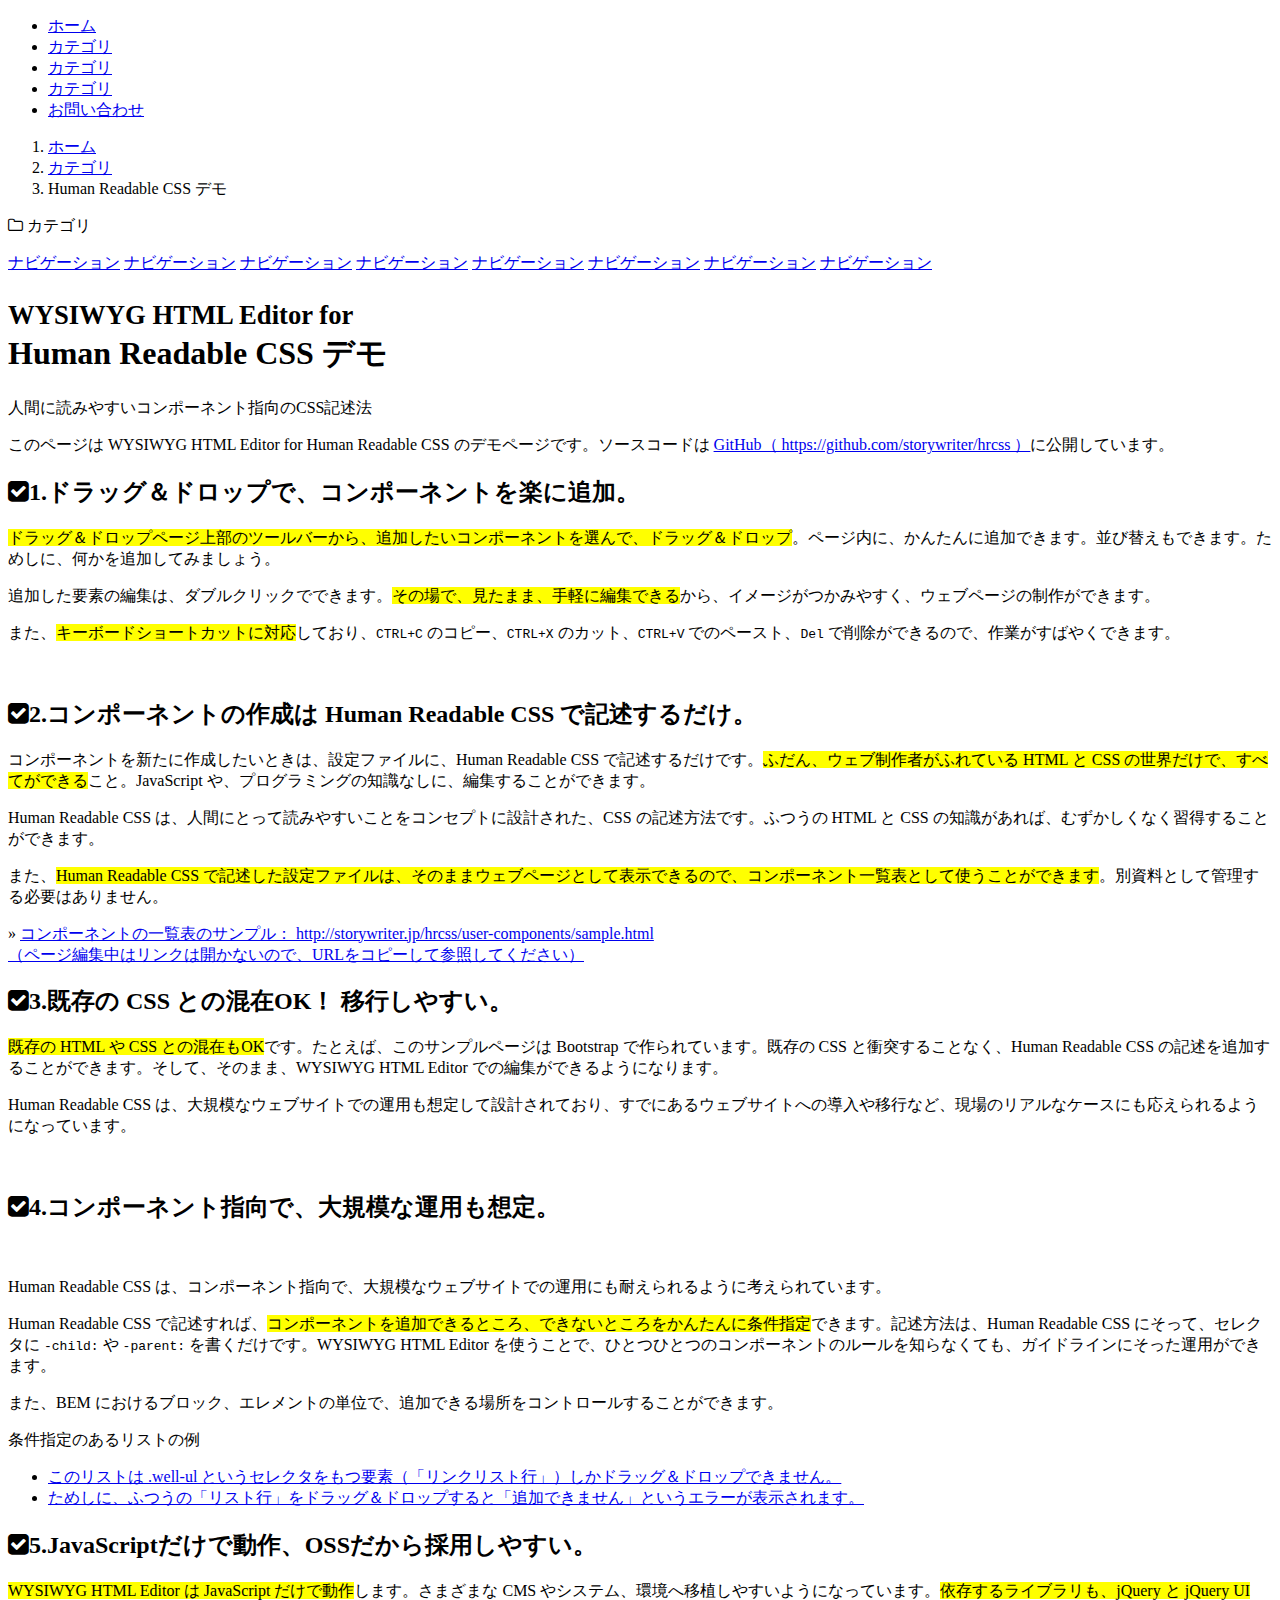
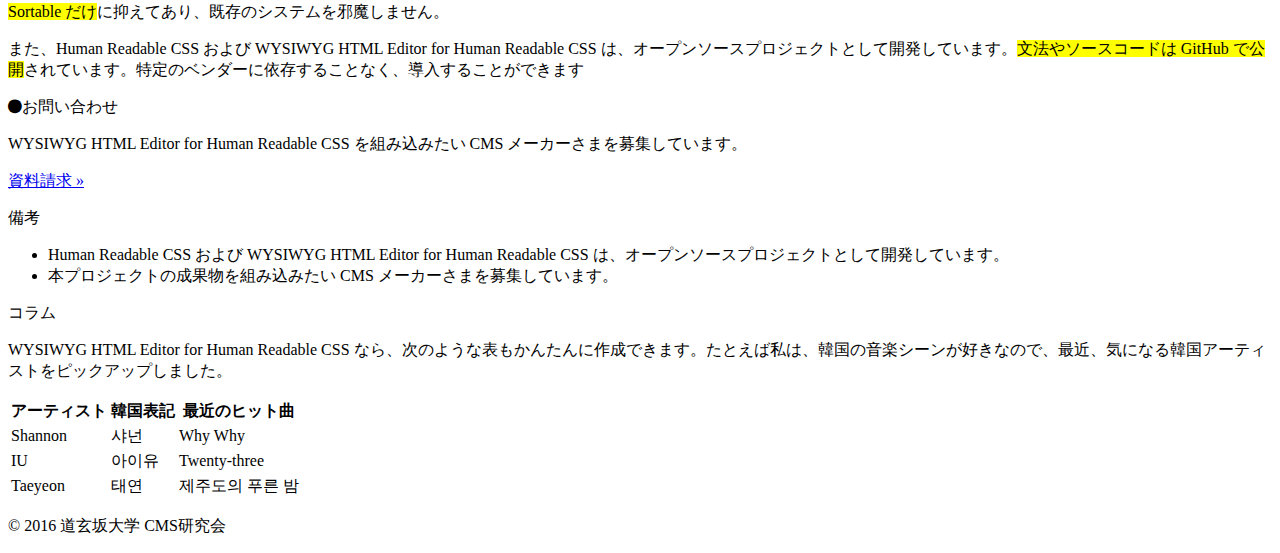
==== commit 907b980f: "Issue  #10 まわりの調整" ====
--- a/src/index.html
+++ b/src/index.html
@@ -146,14 +146,14 @@
           </div>
           <div class="col-sm-8">
             <p class="( -element -editable )">Human Readable CSS は、コンポーネント指向で、大規模なウェブサイトでの運用にも耐えられるように考えられています。</p>
-            <p class="( -element -editable )">Human Readable CSS で記述すれば、<mark>コンポーネントを追加できるところ、できないところをかんたんに条件指定</mark>できます。記述方法は、Human Readable CSS にそって、セレクタに <code>-include:</code> や <code>-parent:</code> を書くだけです。WYSIWYG HTML Editor を使うことで、ひとつひとつのコンポーネントのルールを知らなくても、ガイドラインにそった運用ができます。</p>
+            <p class="( -element -editable )">Human Readable CSS で記述すれば、<mark>コンポーネントを追加できるところ、できないところをかんたんに条件指定</mark>できます。記述方法は、Human Readable CSS にそって、セレクタに <code>-child:</code> や <code>-parent:</code> を書くだけです。WYSIWYG HTML Editor を使うことで、ひとつひとつのコンポーネントのルールを知らなくても、ガイドラインにそった運用ができます。</p>
             <p class="( -element -editable )">また、BEM におけるブロック、エレメントの単位で、追加できる場所をコントロールすることができます。</p>
           </div>
         </div>
 
         <div class="well ( -block )">
           <p class="lead">条件指定のあるリストの例</p>
-          <ul class="well-ul ( -list -include:well-li )">
+          <ul class="well-ul ( -list -child:well-li )">
             <li class="well-li ( -listitem -parent:well-ul )"><a href="#" class="( -editable -attribute:href )">このリストは .well-ul というセレクタをもつ要素（「リンクリスト行」）しかドラッグ＆ドロップできません。</a></li>
             <li class="well-li ( -listitem -parent:well-ul )"><a href="#" class="( -editable -attribute:href )">ためしに、ふつうの「リスト行」をドラッグ＆ドロップすると「追加できません」というエラーが表示されます。</a></li>
           </ul>
